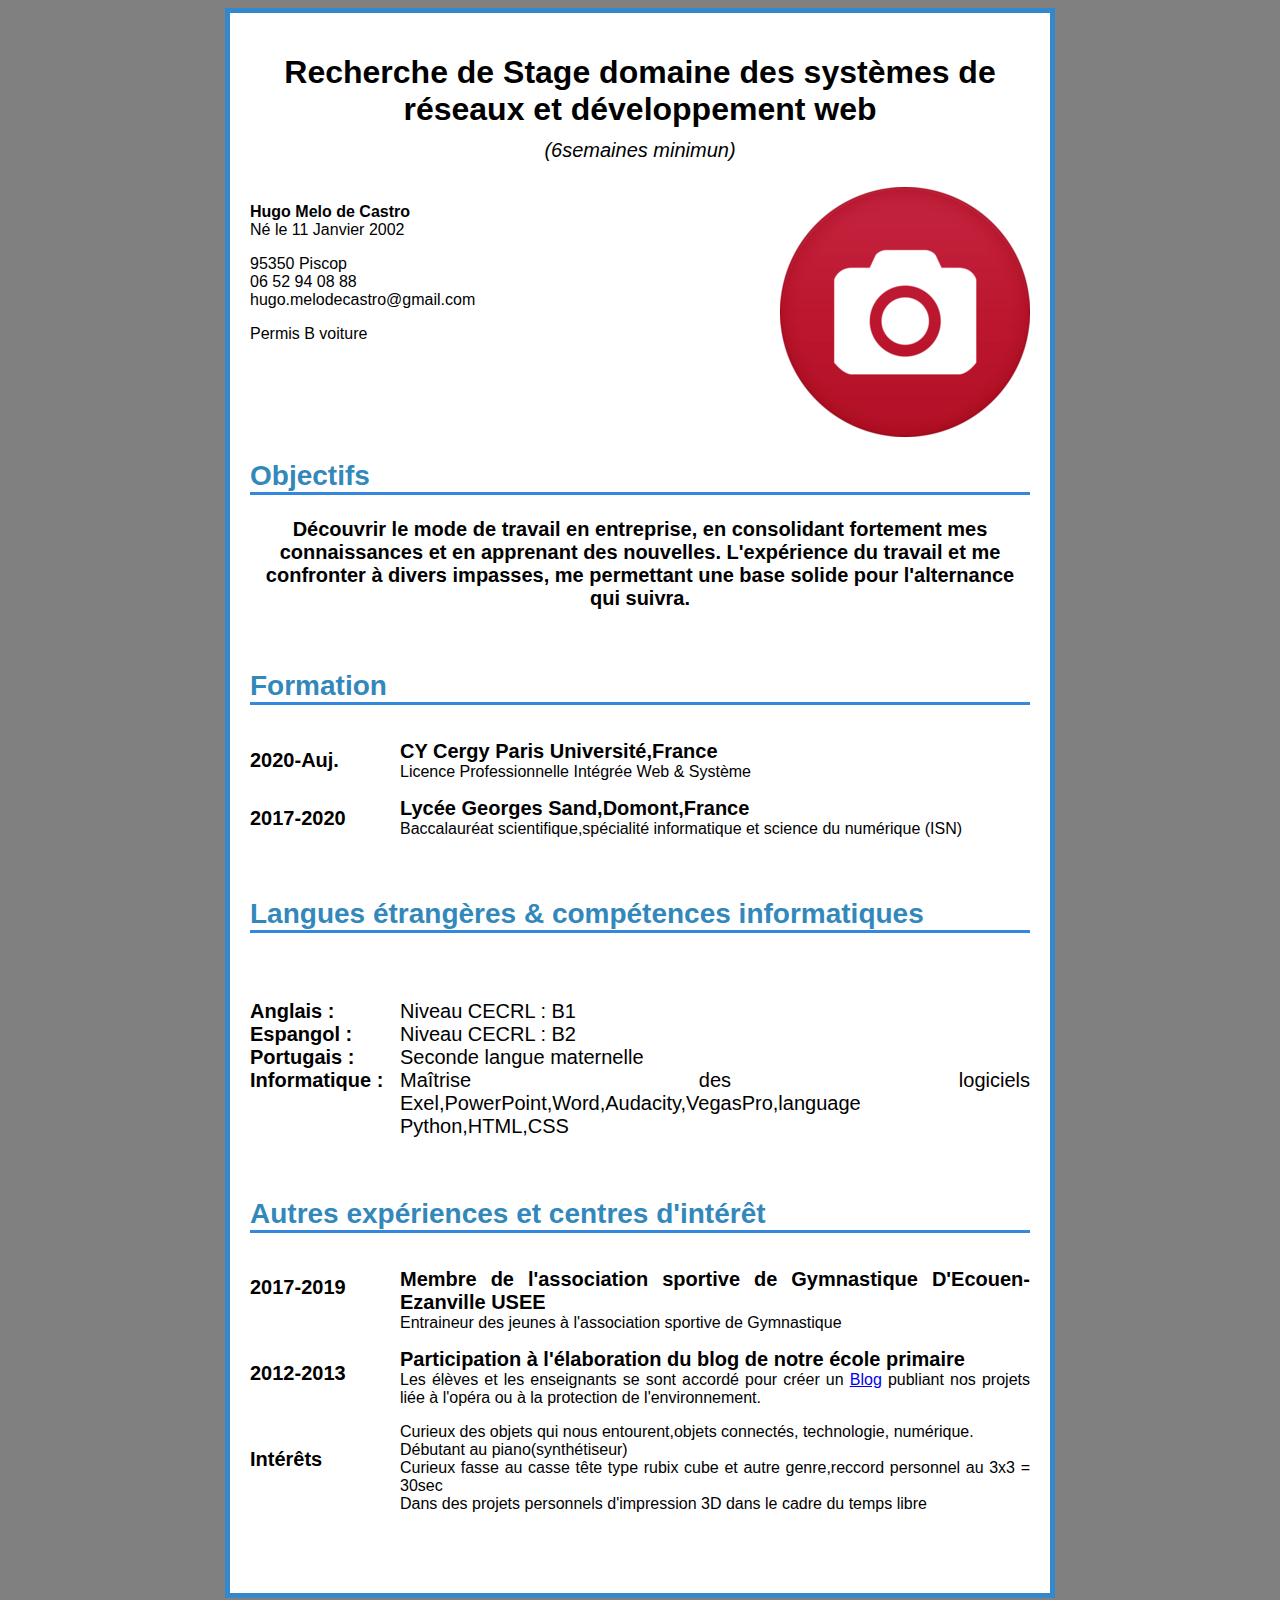
==== index.html @ 8ddc9da8 "Update index.html" ====
<!DOCTYPE HTML>
<html>
	<head>
		<title>CV de Hugo Melo de Castro</title>
		<meta charset="utf-8"/>
		<link rel = "stylesheet" href = "cv.css"/>
	</head>
	<body>
		<div class = "page">
		<center>
		<h1>Recherche de Stage domaine des systèmes de réseaux et développement web<br>
		<span class = "durée">(6semaines minimun)</span></h1>
			</center>
		
			<div class ="infophoto">
				<div class = "info">
					<p><strong>Hugo Melo de Castro</strong><br>
					Né le 11 Janvier 2002</p>
					<p>95350 Piscop<br>
					 06 52 94 08 88<br>
					 hugo.melodecastro@gmail.com</p>
					<p>Permis B voiture</p>
				</div>
			
				<div class = "photo">
					<img src = "photo.png" alt = "Photo CV Hugo Melo de Castro"/>
				</div>
				
			</div> 
			
			<div class = "section">
				<div class = "objectif">
					<h2>Objectifs</h2>
					<center>
					<p>Découvrir le mode de travail en entreprise, en consolidant fortement mes connaissances et en apprenant des nouvelles. L'expérience du travail 
					et me confronter à divers impasses, me permettant une base solide pour l'alternance qui suivra. 
					</center></p>
					
				</div>
			</div>
				
			<div class = "section">
				<h2>Formation</h2>
				<div class = "sec-gauche" id = "forma-gauche">
					<p>2020-Auj.</p>
					<p>2017-2020</p>
				</div>
				
				<div class = "sec-droite">
					<p><span class = "titre">CY Cergy Paris Université,France</span><br>
					Licence Professionnelle Intégrée Web & Système </p>
					<p><span class = "titre">Lycée Georges Sand,Domont,France</span><br>
					Baccalauréat scientifique,spécialité informatique et science du numérique (ISN)</p>
				</div>
			</div>
			
			<div class = "section">
				<h2>Langues étrangères & compétences informatiques</h2>
				<div class = "sec-gauche">
					<br>
					<p>Anglais : <br>
					Espangol : <br>
					Portugais : <br>
					Informatique :</p>
				</div>
				
				<div class = "sec-niveau">
					<br>
						<p> Niveau CECRL : B1<br>
						Niveau CECRL : B2<br>
						Seconde langue maternelle<br>
						Maîtrise des logiciels Exel,PowerPoint,Word,Audacity,VegasPro,language Python,HTML,CSS</p>
					
				
				</div>
			</div>
			
			<div class = "section">
				<h2>Autres expériences et centres d'intérêt</h2>
				<div class = "sec-gauche">
					<p>2017-2019</p>
					<br>
					<p>2012-2013</p>
					<br>
					<p>Intérêts</p>
				</div>
				
				<div class = "sec-droite">
					<p><span class = "titre">Membre de l'association sportive de Gymnastique D'Ecouen-Ezanville USEE</span><br>
					Entraineur des jeunes à l'association sportive de Gymnastique</p>
					<p><span class = "titre">Participation à l'élaboration du blog de notre école primaire</span><br>
					Les élèves et les enseignants se sont accordé pour créer un <a href="http://blog.ac-versailles.fr/classecmprevertpiscop/index.php/">Blog</a> publiant nos projets liée à l'opéra ou à la protection de l'environnement. </p>
				
					<p>Curieux des objets qui nous entourent,objets connectés, technologie, numérique.<br>
					Débutant au piano(synthétiseur)<br>
					Curieux fasse au casse tête type rubix cube et autre genre,reccord personnel au 3x3 = 30sec<br>
					Dans des projets personnels d'impression 3D dans le cadre du temps libre</p>
				
				</div>
				
			</div>
			
		</div>
	

	</body>
</html>
---- cv.css ----
body{
	background-color:grey;
}

.page{ 
	width : 780px;
	margin : auto;
	font-family: 'Source sans Pro', Calibri, Tahoma, sans-serif;
	font-size : 16px; 
	border : 5px solid #3388CC;
	padding : 20px;
	background-color : white;
	
	
}
.infophoto{
	height: 250px;
}

.info{
	float : left;
}

.photo{
	float : right
}

h1{
	float : middle;
}

.section{
	margin-bottom : 60px;
	text-align: justify;
}

.sec-gauche{
	float : left;
	font-weight : bold;
	font-size : 20px;
}
.sec-droite{
	margin-left : 150px;
	margin-top : 35px;
}

h2{
	font-size : 28px;
	color : #3388BB;
	border-bottom : 3px solid #3388DD;
}

.durée{
	font-weight : normal;
	font-style : italic;
	font-size : 20px;
}
.titre{
	font-weight : bold;
	font-size : 20px;
}

#forma-gauche p{
	margin-bottom : 35px;
}

.sec-niveau{
	margin-left : 150px;
	margin-top : 0px;
	font-size : 20px;
	margin-bottom : 60px;
	
}

.objectif{
	font-weight : bold;
	font-size : 20px;
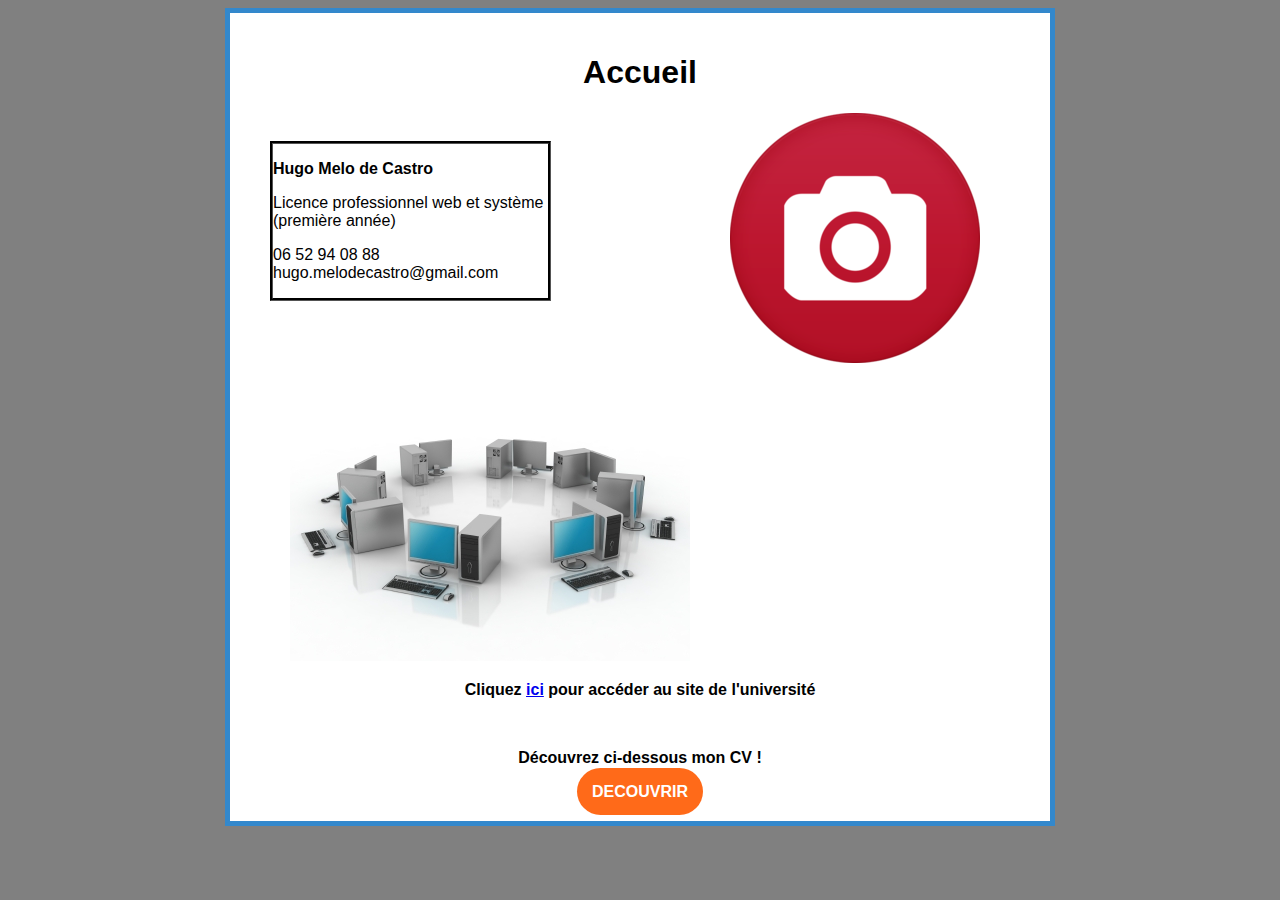
==== commit 3f592461: "Add files via upload" ====
--- a/index.html
+++ b/index.html
@@ -1,107 +1,45 @@
 <!DOCTYPE HTML>
 <html>
 	<head>
-		<title>CV de Hugo Melo de Castro</title>
+		<title>Acceuil</title>
 		<meta charset="utf-8"/>
-		<link rel = "stylesheet" href = "cv.css"/>
+		<link rel = "stylesheet" href = "style.css"/>
 	</head>
+	
 	<body>
 		<div class = "page">
 		<center>
-		<h1>Recherche de Stage domaine des systèmes de réseaux et développement web<br>
-		<span class = "durée">(6semaines minimun)</span></h1>
-			</center>
-		
-			<div class ="infophoto">
-				<div class = "info">
-					<p><strong>Hugo Melo de Castro</strong><br>
-					Né le 11 Janvier 2002</p>
-					<p>95350 Piscop<br>
-					 06 52 94 08 88<br>
-					 hugo.melodecastro@gmail.com</p>
-					<p>Permis B voiture</p>
-				</div>
+		<h1>Accueil</h1>
+		</center>
 			
-				<div class = "photo">
-					<img src = "photo.png" alt = "Photo CV Hugo Melo de Castro"/>
-				</div>
+			<div class = "photo2">
 				
-			</div> 
-			
-			<div class = "section">
-				<div class = "objectif">
-					<h2>Objectifs</h2>
-					<center>
-					<p>Découvrir le mode de travail en entreprise, en consolidant fortement mes connaissances et en apprenant des nouvelles. L'expérience du travail 
-					et me confronter à divers impasses, me permettant une base solide pour l'alternance qui suivra. 
-					</center></p>
-					
-				</div>
-			</div>
+				<img src = "photo.png" alt = "Photo Hugo Melo de Castro"/>
 				
-			<div class = "section">
-				<h2>Formation</h2>
-				<div class = "sec-gauche" id = "forma-gauche">
-					<p>2020-Auj.</p>
-					<p>2017-2020</p>
-				</div>
 				
-				<div class = "sec-droite">
-					<p><span class = "titre">CY Cergy Paris Université,France</span><br>
-					Licence Professionnelle Intégrée Web & Système </p>
-					<p><span class = "titre">Lycée Georges Sand,Domont,France</span><br>
-					Baccalauréat scientifique,spécialité informatique et science du numérique (ISN)</p>
-				</div>
+			</div>		
+			<div class = "info2">
+				<p><strong>Hugo Melo de Castro</strong><br>
+				<p>Licence professionnel web et système (première année)</p>
+				<p>06 52 94 08 88<br>
+				hugo.melodecastro@gmail.com</p>
 			</div>
 			
-			<div class = "section">
-				<h2>Langues étrangères & compétences informatiques</h2>
-				<div class = "sec-gauche">
-					<br>
-					<p>Anglais : <br>
-					Espangol : <br>
-					Portugais : <br>
-					Informatique :</p>
-				</div>
+			<div class ="photo3">
 				
-				<div class = "sec-niveau">
-					<br>
-						<p> Niveau CECRL : B1<br>
-						Niveau CECRL : B2<br>
-						Seconde langue maternelle<br>
-						Maîtrise des logiciels Exel,PowerPoint,Word,Audacity,VegasPro,language Python,HTML,CSS</p>
-					
-				
-				</div>
+				<center><img src = "computers.jpg"/></center>
 			</div>
 			
-			<div class = "section">
-				<h2>Autres expériences et centres d'intérêt</h2>
-				<div class = "sec-gauche">
-					<p>2017-2019</p>
-					<br>
-					<p>2012-2013</p>
-					<br>
-					<p>Intérêts</p>
-				</div>
+			<div class = "lien">
 				
-				<div class = "sec-droite">
-					<p><span class = "titre">Membre de l'association sportive de Gymnastique D'Ecouen-Ezanville USEE</span><br>
-					Entraineur des jeunes à l'association sportive de Gymnastique</p>
-					<p><span class = "titre">Participation à l'élaboration du blog de notre école primaire</span><br>
-					Les élèves et les enseignants se sont accordé pour créer un <a href="http://blog.ac-versailles.fr/classecmprevertpiscop/index.php/">Blog</a> publiant nos projets liée à l'opéra ou à la protection de l'environnement. </p>
-				
-					<p>Curieux des objets qui nous entourent,objets connectés, technologie, numérique.<br>
-					Débutant au piano(synthétiseur)<br>
-					Curieux fasse au casse tête type rubix cube et autre genre,reccord personnel au 3x3 = 30sec<br>
-					Dans des projets personnels d'impression 3D dans le cadre du temps libre</p>
-				
-				</div>
-				
+				<center><p><strong>Cliquez <a href="https://www.cyu.fr/">ici</a> pour accéder au site de l'université</strong></p></center>
 			</div>
 			
-		</div>
+			<div class = "bouton">
+				<p><center><strong>Découvrez ci-dessous mon CV !</strong></center></p>
+				<center><a class = "button" href="cv.html"><strong>DECOUVRIR</strong></a></center>
+			</div> 
 	
-
+	
 	</body>
-</html>
+</html>--- a/style.css
+++ b/style.css
@@ -0,0 +1,132 @@
+body{
+	background-color:grey;
+}
+
+
+
+.page{ 
+	width : 780px;
+	margin : auto;
+	font-family: 'Source sans Pro', Calibri, Tahoma, sans-serif;
+	font-size : 16px; 
+	border : 5px solid #3388CC;
+	padding : 20px;
+	background-color : white;
+	
+}
+
+.photo2 {
+	float : right;
+	margin-right : 50px;
+}
+
+.photo3 {
+	
+	margin-top : 60px;
+
+	
+}
+.info2 {
+	border-width:3px;
+	border-style:groove;
+	border-color:black;
+	width : 275px;
+	margin-left : 20px;
+	margin-top : 50px;
+}
+.bouton {
+	margin-top: 50px;
+	
+
+}
+
+	.button {
+		background-color: #ff6a19;
+		border: none;
+		color: white;
+		padding: 15px;
+		text-align : center;
+		text-decoration:none;
+		display: incline-block;
+		font-size: 16px;
+		margin: 4px 2px;
+		border-radius : 2rem;
+
+	}
+	
+
+	.button2 {
+		margin-top : 40px;
+	}
+
+
+.infophoto{
+	height: 250px;
+}
+
+.info{
+	float : left;
+}
+
+.photo{
+	float : right
+}
+
+h1{
+	float : middle;
+}
+
+.section{
+	margin-bottom : 60px;
+	text-align: justify;
+}
+
+.sec-gauche{
+	float : left;
+	font-weight : bold;
+	font-size : 20px;
+}
+.sec-droite{
+	margin-left : 150px;
+	margin-top : 35px;
+}
+
+h2{
+	font-size : 28px;
+	color : #3388BB;
+	border-bottom : 3px solid #3388DD;
+}
+
+.durée{
+	font-weight : normal;
+	font-style : italic;
+	font-size : 20px;
+}
+.titre{
+	font-weight : bold;
+	font-size : 20px;
+}
+
+#forma-gauche p{
+	margin-bottom : 35px;
+}
+
+.sec-niveau {
+	margin-left : 150px;
+	margin-top : 0px;
+	font-size : 20px;
+	margin-bottom : 60px;
+	
+}
+
+.objectif {
+	font-weight : bold;
+	font-size : 20px;
+}
+	
+
+	
+	
+	
+
+	
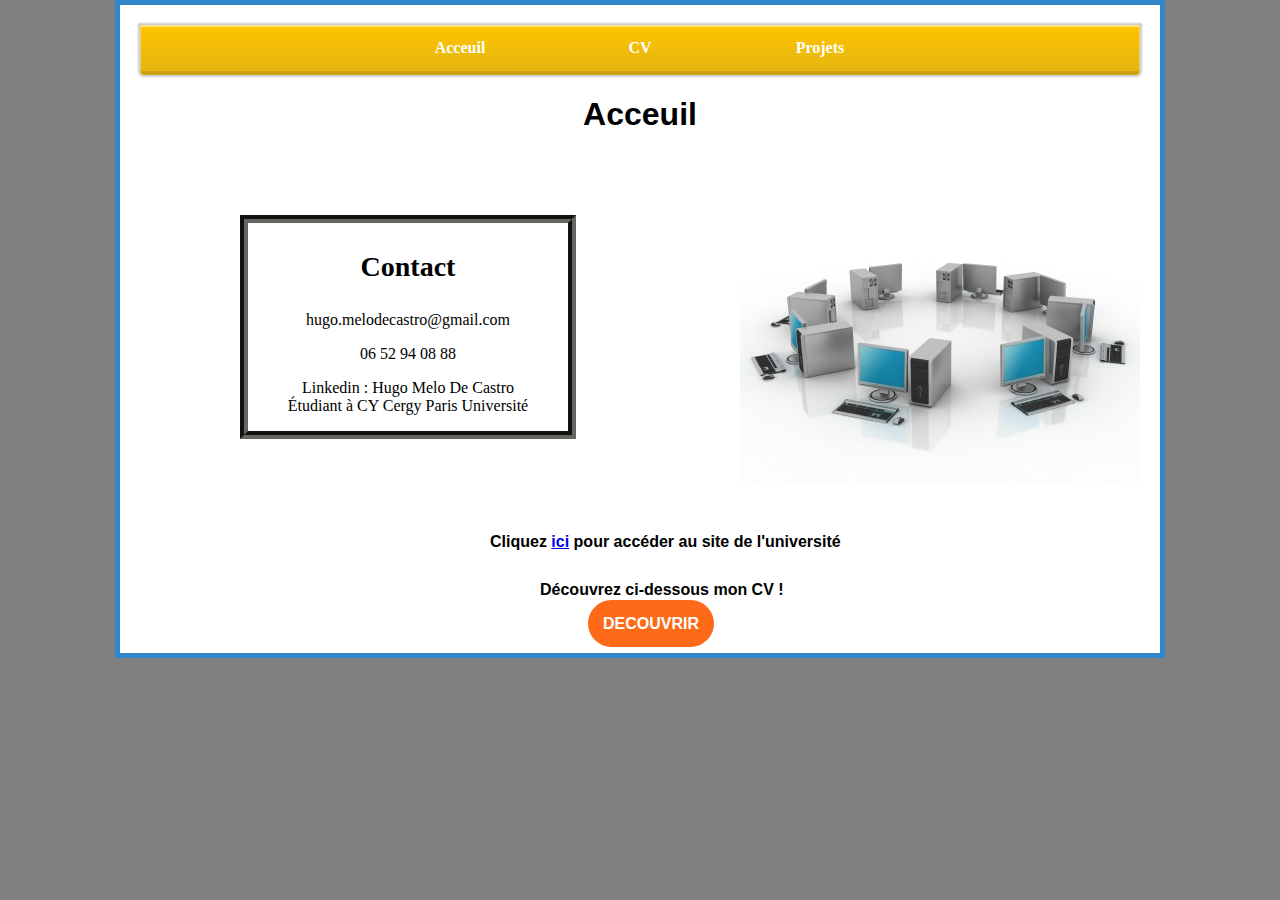
==== commit 93dc2157: "Add files via upload" ====
--- a/index.html
+++ b/index.html
@@ -7,39 +7,47 @@
 	</head>
 	
 	<body>
-		<div class = "page">
-		<center>
-		<h1>Accueil</h1>
-		</center>
+		<div class ="page2">
+			<div id="fondmenu">	
+				<ul id="menu">
+					<li><a href="#">Acceuil</a></li>
+					<li><a href="cv.html">CV</a></li>
+					<li><a href="projets.html">Projets</a></li>
+		
 			
-			<div class = "photo2">
-				
-				<img src = "photo.png" alt = "Photo Hugo Melo de Castro"/>
-				
+				</ul>
+			</div>
+			<div id ="acceuil">
+				<h1>Acceuil</h1>
+			</div>	
+			<div class ="haut">
+				<div class ="contact">
+					<div id ="contact">
+						<p><strong>Contact</strong></p>
+					</div>
+						<p>hugo.melodecastro@gmail.com</p>
+						<p>06 52 94 08 88</p>
+						<p>Linkedin : Hugo Melo De Castro<br>
+						Étudiant à CY Cergy Paris Université</p>
+						
+					
+				</div>
+			
+				<div class = "photoo"> <img src = "computers.jpg" alt = "Photo CV Hugo Melo de Castro"/></div>
+					
 				
 			</div>		
-			<div class = "info2">
-				<p><strong>Hugo Melo de Castro</strong><br>
-				<p>Licence professionnel web et système (première année)</p>
-				<p>06 52 94 08 88<br>
-				hugo.melodecastro@gmail.com</p>
+			<div class = "bas">
+				<div class ="lien">
+					<p>Cliquez <a href="https://www.cyu.fr/">ici</a> pour accéder au site de l'université</p>
+				</div>
+			
+				<div class = "bouton">
+					<p>Découvrez ci-dessous mon CV !</p>
+					
+					<a class = "button" href="cv.html">DECOUVRIR</a>
+				</div> 
 			</div>
-			
-			<div class ="photo3">
-				
-				<center><img src = "computers.jpg"/></center>
-			</div>
-			
-			<div class = "lien">
-				
-				<center><p><strong>Cliquez <a href="https://www.cyu.fr/">ici</a> pour accéder au site de l'université</strong></p></center>
-			</div>
-			
-			<div class = "bouton">
-				<p><center><strong>Découvrez ci-dessous mon CV !</strong></center></p>
-				<center><a class = "button" href="cv.html"><strong>DECOUVRIR</strong></a></center>
-			</div> 
-	
-	
+		</div>
 	</body>
 </html>--- a/style.css
+++ b/style.css
@@ -1,41 +1,121 @@
 body{
 	background-color:grey;
-}
-
+	padding: 0;
+	margin: 0;
+}
+
+#fondmenu {
+	width : 100%;
+	height: 50px;
+	background : linear-gradient(#FFC500, #E3B312);
+	border-radius: 0px 0px 4px 4px;
+	box-shadow: 0px 0px 2px 2px rgba(0,0,0,0.2),
+			0px 1px 0px 1px rgba(255,255,255, 0.5) inset,
+			0px -3px 0px 1px rgba(0,0,0, 0.1) inset;
+}
+
+#menu {
+		font-family: "Trebucher MS";
+		margin-right: auto;
+		margin-left: auto;
+		display : table;	
+		padding : 0px;
+		margin-top : 0;
+}
+
+
+#menu li {
+		display : table-cell;
+		width : 180px;
+		transition : 1s;
+}
+#menu li:hover{
+	width : 190px;
+	transition : 1s;
+}
+
+#menu a {
+	color : white;
+	font-weight: 900;
+	text-decoration : none;
+	display : block;
+	line-height: 46px;
+	text-align : center;
+	text-shadow :  0 1px 0 rgba(0,0,0,0,2);
+	transition : text-shadow, color 1s;
+}
+
+#menu a:hover {
+	color : black;
+		text-shadow :  0 1px 0 rgba(255,255,255,0.2);
+		background : rgba(255,255,255,0.1);
+		transition : text-shadow, color 1s;
+		border-bottom : 4px solid rgba(255,255,255,0.8);
+}
 
 
 .page{ 
-	width : 780px;
+	width : 800px;
+	margin : auto;
+	font-family: 'Source sans Pro', Calibri, Tahoma, sans-serif;
+	font-size : 20px; 
+	border : 5px solid #3388CC;
+	padding : 20px;
+	background-color : white;
+	
+}
+.page2{ 
+	width : 1000px;
 	margin : auto;
 	font-family: 'Source sans Pro', Calibri, Tahoma, sans-serif;
 	font-size : 16px; 
 	border : 5px solid #3388CC;
 	padding : 20px;
 	background-color : white;
-	
-}
-
-.photo2 {
-	float : right;
-	margin-right : 50px;
-}
-
-.photo3 {
-	
+}
+
+#acceuil {
+	text-align : center;
+}
+.haut {
+	width : 1000px;
+}
+
+.bas {
+		margin-top : 40%;
+}
+.contact {
+	
+	width : 320px;
 	margin-top : 60px;
-
-	
-}
-.info2 {
-	border-width:3px;
-	border-style:groove;
-	border-color:black;
-	width : 275px;
-	margin-left : 20px;
-	margin-top : 50px;
-}
+	border : groove 8px #666661;
+	text-align : center;
+	font-family: "Lucida Sans Unicode";
+	float : left;
+	margin-left : 10%;
+	
+	
+}
+
+
+#contact {
+	font-size : 28px;
+	text-align : center;
+	width : 320px;
+}
+
+.lien {
+	margin-top : 120px;
+	font-weight: bold;
+	margin-left : 35%
+	
+}
+
 .bouton {
-	margin-top: 50px;
+	margin-top: 30px;
+	font-weight: bold;
+	margin-left : 40%;
+	
 	
 
 }
@@ -51,12 +131,15 @@
 		font-size: 16px;
 		margin: 4px 2px;
 		border-radius : 2rem;
+		font-weight: bold;
+		margin-left : 8%;
 
 	}
 	
 
 	.button2 {
 		margin-top : 40px;
+			
 	}
 
 
@@ -68,12 +151,18 @@
 	float : left;
 }
 
+.photoo{
+	float : right;
+	margin-top : 3%;
+
+	
+}
 .photo{
-	float : right
+	float : right;
 }
 
 h1{
-	float : middle;
+	float : center;
 }
 
 .section{
@@ -125,8 +214,37 @@
 }
 	
 
-	
-	
-	
-
-	
+
+
+
+
+
+
+
+
+
+
+
+
+
+.information {
+	
+	width : 800px;
+	height: 50px;
+	background : linear-gradient(#FFC500, #E3B312);
+	border : groove 8px #666661;
+	
+	
+}
+
+#titre_p {
+	font-family: "Trebucher MS";
+	margin-right: auto;
+	margin-left: auto;
+	margin-bottom : 50px;
+	display : table;	
+	padding : 0px;
+	margin-top : 0;
+}
+
+	
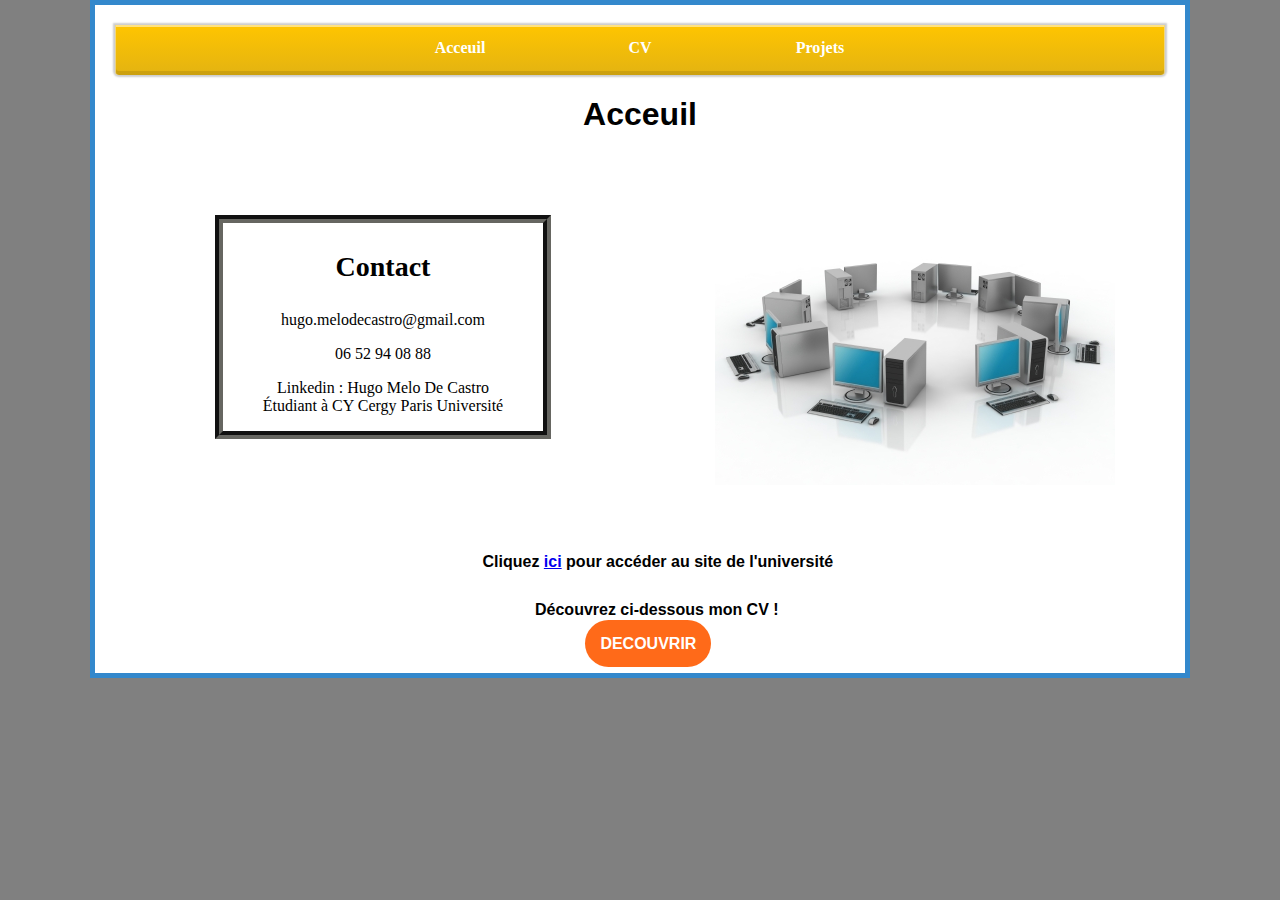
==== commit bbf18f36: "Update index.html" ====
--- a/index.html
+++ b/index.html
@@ -33,7 +33,7 @@
 					
 				</div>
 			
-				<div class = "photoo"> <img src = "computers.jpg" alt = "Photo CV Hugo Melo de Castro"/></div>
+				<div class = "photoo"> <img src = "computers.jpg" alt = "image"/></div>
 					
 				
 			</div>		
@@ -50,4 +50,4 @@
 			</div>
 		</div>
 	</body>
-</html>+</html>
--- a/style.css
+++ b/style.css
@@ -65,7 +65,7 @@
 	
 }
 .page2{ 
-	width : 1000px;
+	width : 1050px;
 	margin : auto;
 	font-family: 'Source sans Pro', Calibri, Tahoma, sans-serif;
 	font-size : 16px; 
@@ -74,6 +74,8 @@
 	background-color : white;
 }
 
+
+	
 #acceuil {
 	text-align : center;
 }
@@ -139,6 +141,8 @@
 
 	.button2 {
 		margin-top : 40px;
+		
+	
 			
 	}
 
@@ -149,6 +153,7 @@
 
 .info{
 	float : left;
+	
 }
 
 .photoo{
@@ -211,6 +216,7 @@
 .objectif {
 	font-weight : bold;
 	font-size : 20px;
+	
 }
 	
 
@@ -229,22 +235,35 @@
 
 .information {
 	
-	width : 800px;
-	height: 50px;
+	width : 1000px;
+	height: 100px;
 	background : linear-gradient(#FFC500, #E3B312);
 	border : groove 8px #666661;
-	
-	
-}
-
-#titre_p {
-	font-family: "Trebucher MS";
-	margin-right: auto;
-	margin-left: auto;
-	margin-bottom : 50px;
-	display : table;	
-	padding : 0px;
-	margin-top : 0;
-}
-
-	
+	margin-right : 100px; 
+	
+	
+	
+}
+
+h1 {
+	text-align : center ;
+	
+}
+
+
+.photooo {
+	
+	float : right ; 
+	
+}
+
+	
+.haut_gauche {
+	width : 40% ; 
+	margin-top : 10% ;
+	w
+	
+	
+	
+}
+
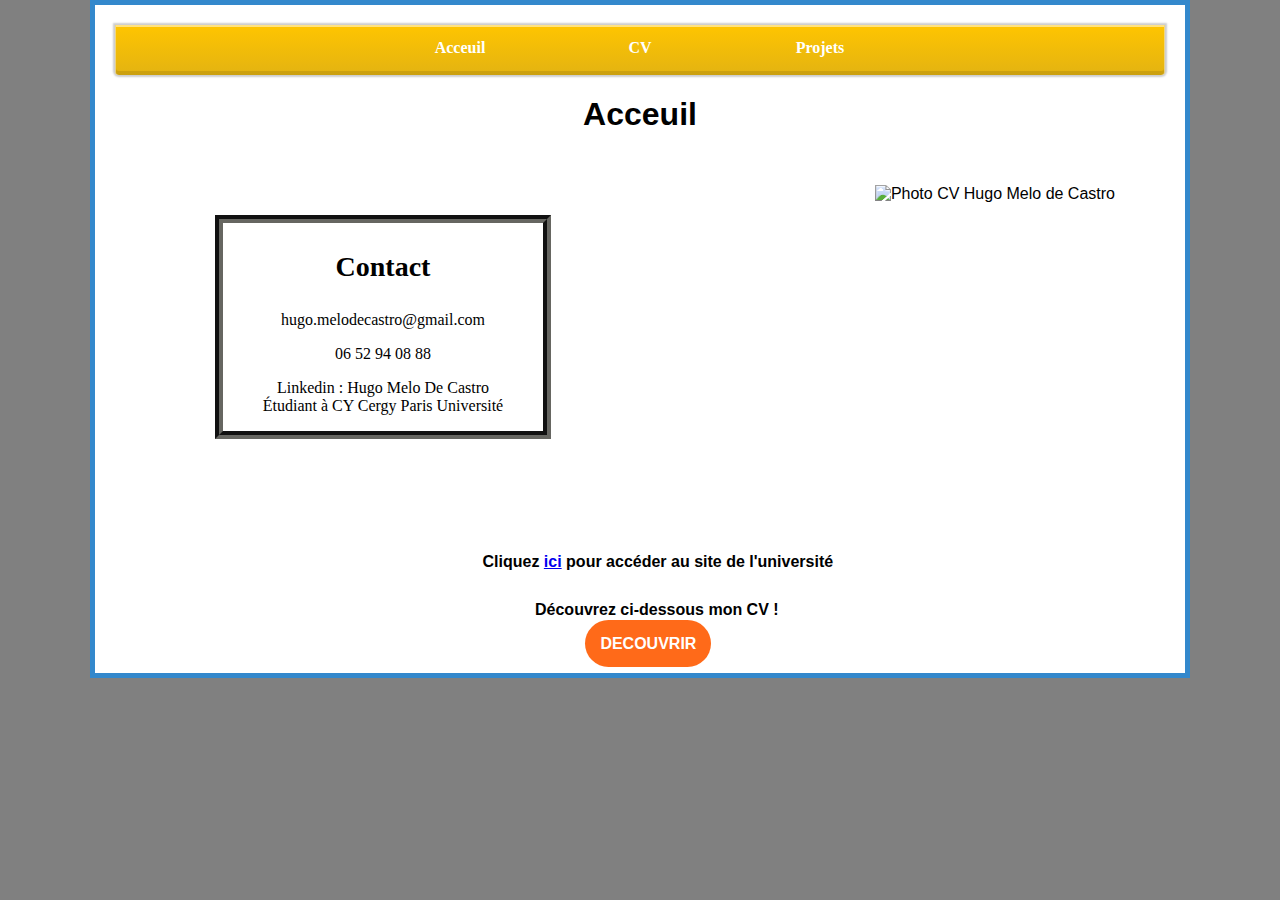
==== commit b407d854: "Add files via upload" ====
--- a/index.html
+++ b/index.html
@@ -33,7 +33,7 @@
 					
 				</div>
 			
-				<div class = "photoo"> <img src = "computers.jpg" alt = "image"/></div>
+				<div class = "photoo"> <img src = "computers.jpg" alt = "Photo CV Hugo Melo de Castro"/></div>
 					
 				
 			</div>		
@@ -50,4 +50,4 @@
 			</div>
 		</div>
 	</body>
-</html>
+</html>--- a/style.css
+++ b/style.css
@@ -219,8 +219,8 @@
 	
 }
 	
-
-
+.t_obj {
+	text-align : center;
 
 
 
@@ -252,18 +252,57 @@
 
 
 .photooo {
-	
-	float : right ; 
-	
-}
-
-	
-.haut_gauche {
-	width : 40% ; 
+	margin-left : 25%;
+	
+}
+
+	
+.haut_p {
+	width : 100% ; 
+
+}
+	
+.haut_mid {
+	
+	width : 750px;
 	margin-top : 10% ;
-	w
-	
-	
-	
-}
-
+	margin-left : 10%;
+	margin-right : 5%;
+	color : #C70039  ;
+	border : groove 8px #666661;	
+	margin-bottom : 1%;
+	
+	
+	
+}
+
+h3 {
+		font-size : 25px ;
+}
+
+
+.rep1 {
+	color : #C79A0E ;
+	font-size : 25px;
+	font-weight: bold;
+}
+
+.rep2 {
+	color : #C79A0E ;
+	font-size : 25px;
+	font-weight: bold;
+}
+.milieu {
+	margin-top : 10%;
+}
+
+.b1_droite { 
+	float : right;
+	
+}
+	
+.b1_gauche {
+	margin-bottom : 30% ;
+	margin-top : 5%;
+	font-size : 20px;
+}	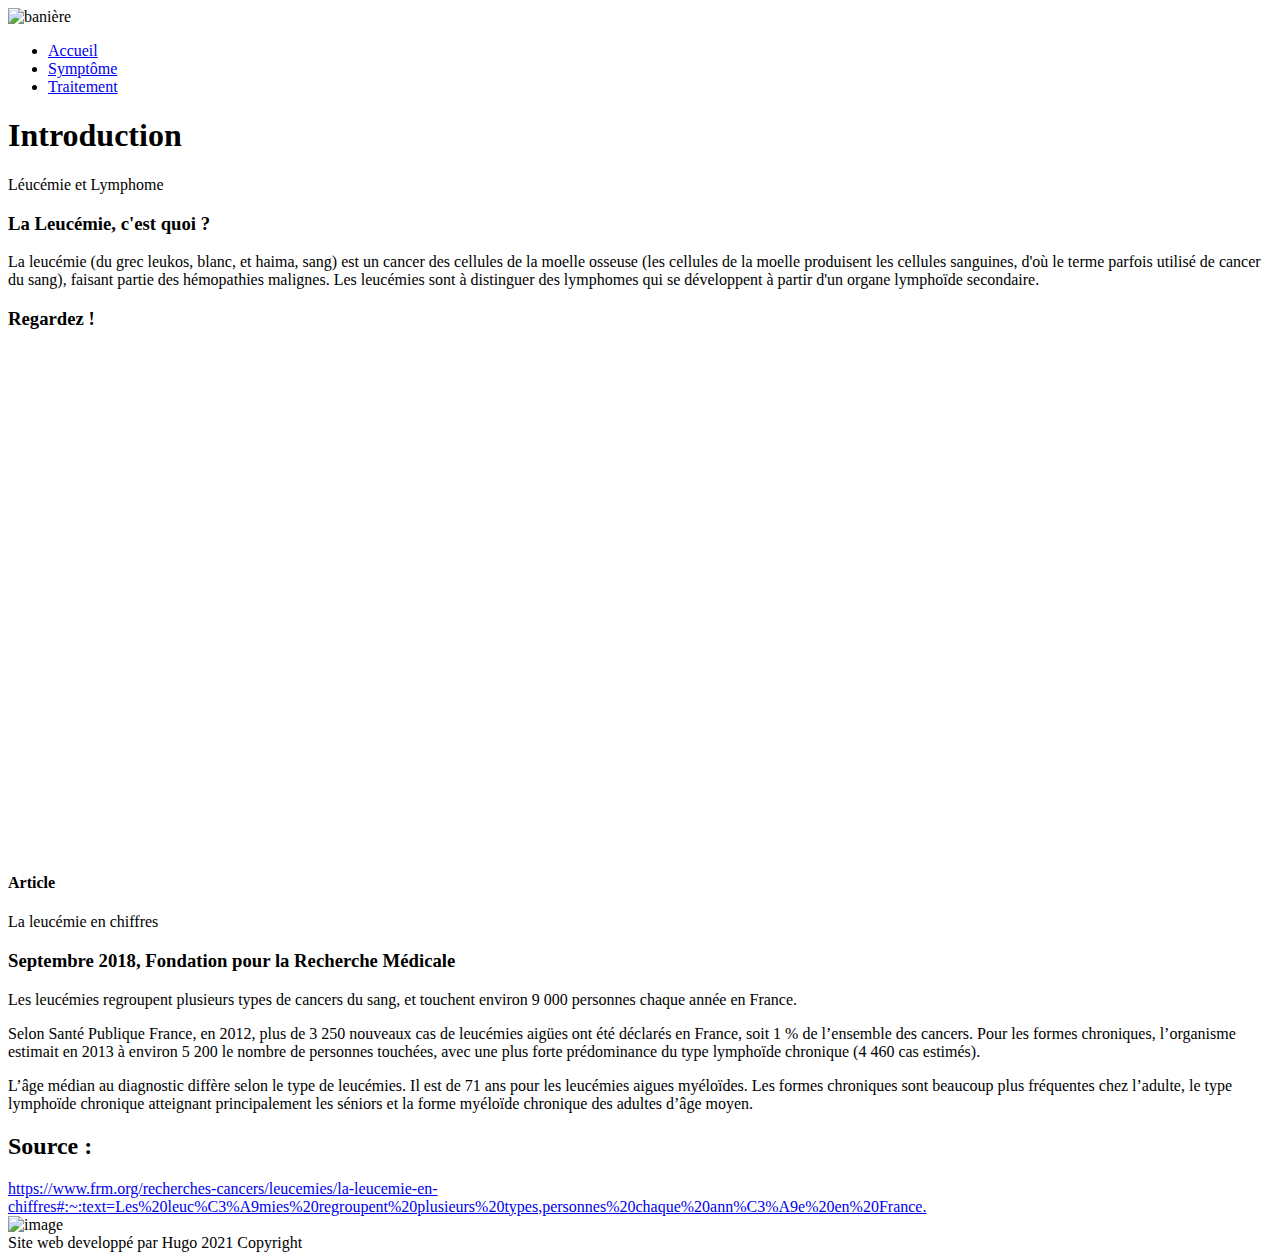
==== commit dce8e2b7: "Add files via upload" ====
--- a/index.html
+++ b/index.html
@@ -1,53 +1,90 @@
 <!DOCTYPE HTML>
-<html>
+<html lang = "fr">
 	<head>
-		<title>Acceuil</title>
+		<title>Leucémie</title>
 		<meta charset="utf-8"/>
 		<link rel = "stylesheet" href = "style.css"/>
 	</head>
 	
 	<body>
-		<div class ="page2">
-			<div id="fondmenu">	
-				<ul id="menu">
-					<li><a href="#">Acceuil</a></li>
-					<li><a href="cv.html">CV</a></li>
-					<li><a href="projets.html">Projets</a></li>
 		
+		
+			<header>
+				<img class="bannière" src = "banière.jpg" alt = "banière"/>
+				
+			</header>
+		
+			<nav>	
+				<ul>
+					<li><a class="navigation" href="#">Accueil</a></li>
+					<li><a class="navigation" href="symptôme.html">Symptôme</a></li>
+					<li><a class="navigation" href="traitement.html">Traitement</a></li>
+				</ul>
+			</nav>
+
+			<h1>Introduction</h1>
+			<p id ="sous-titre">Léucémie et Lymphome</p>
+		
+			<section>
+				<div id ="sec_info">
+					<header id ="header_info">
+						<h3>La Leucémie, c'est quoi ?</h3>
+					</header>
+					<p id ="para_info">La leucémie (du grec leukos, blanc, et haima, sang) est un cancer des cellules
+					de la moelle osseuse (les cellules de la moelle produisent les cellules sanguines,
+					d'où le terme parfois utilisé de cancer du sang), faisant partie des hémopathies malignes.
+					Les leucémies sont à distinguer des lymphomes qui se développent à partir d'un organe lymphoïde secondaire. </p>
+					<section>
+						<h3>Regardez !</h3>
+						<div id ="vdo1">
+							<iframe width="500" height="500" src="https://www.youtube.com/embed/G9-8HpPozi0" frameborder="0" allow="accelerometer; autoplay; clipboard-write; encrypted-media; gyroscope; picture-in-picture" allowfullscreen></iframe>
+						</div>	
+					</section>	
+				</div>		
+				
+			</section>
+		
+			<section>
+				<h4>Article</h4>
+				<div id = "sec_article">
+				<article>
+					<header id ="header_article">
+					
+						<p>La leucémie en chiffres</p>
+						
+					</header>
+					<h3> Septembre 2018, Fondation pour la Recherche Médicale</h3>
+					
+					<div id ="text_article">
+						<p>Les leucémies regroupent plusieurs types de cancers du sang, et touchent environ 9 000 personnes chaque année en France.</p>
+						<p>Selon Santé Publique France, en 2012, plus de 3 250 nouveaux cas de leucémies aigües ont été déclarés en France, soit 1 % de l’ensemble des cancers. Pour 
+						les formes chroniques, l’organisme estimait en 2013 à environ 5 200 le nombre de personnes touchées, avec une plus forte prédominance du type lymphoïde 
+						chronique (4 460 cas estimés).</p>
+						<p>L’âge médian au diagnostic diffère selon le type de leucémies. Il est de 71 ans pour les leucémies aigues myéloïdes. Les formes chroniques sont beaucoup
+						plus fréquentes chez l’adulte, le type lymphoïde chronique atteignant principalement les séniors et la forme myéloïde chronique des adultes d’âge moyen.</p>
+					</div>
 			
-				</ul>
-			</div>
-			<div id ="acceuil">
-				<h1>Acceuil</h1>
-			</div>	
-			<div class ="haut">
-				<div class ="contact">
-					<div id ="contact">
-						<p><strong>Contact</strong></p>
+					<section>
+						<h2>Source : </h2>
+						<div id ="source">
+							<a href="https://www.frm.org/recherches-cancers/leucemies/la-leucemie-en-chiffres#:~:text=Les%20leuc%C3%A9mies%20regroupent%20plusieurs%20types,personnes%20chaque%20ann%C3%A9e%20en%20France.">https://www.frm.org/recherches-cancers/leucemies/la-leucemie-en-chiffres#:~:text=Les%20leuc%C3%A9mies%20regroupent%20plusieurs%20types,personnes%20chaque%20ann%C3%A9e%20en%20France.</a>
+						</div>
+				
+					</section>
+					<div class ="image">
+						<img src="leucémie.jpg" alt="image" />
+		
 					</div>
-						<p>hugo.melodecastro@gmail.com</p>
-						<p>06 52 94 08 88</p>
-						<p>Linkedin : Hugo Melo De Castro<br>
-						Étudiant à CY Cergy Paris Université</p>
-						
-					
+				
+				</article>
 				</div>
+			</section>
 			
-				<div class = "photoo"> <img src = "computers.jpg" alt = "Photo CV Hugo Melo de Castro"/></div>
-					
-				
-			</div>		
-			<div class = "bas">
-				<div class ="lien">
-					<p>Cliquez <a href="https://www.cyu.fr/">ici</a> pour accéder au site de l'université</p>
-				</div>
-			
-				<div class = "bouton">
-					<p>Découvrez ci-dessous mon CV !</p>
-					
-					<a class = "button" href="cv.html">DECOUVRIR</a>
-				</div> 
-			</div>
-		</div>
+			<footer>
+				<div class ="pied">Site web developpé par Hugo 2021 Copyright</div>
+			</footer>
+		
+
 	</body>
+	
 </html>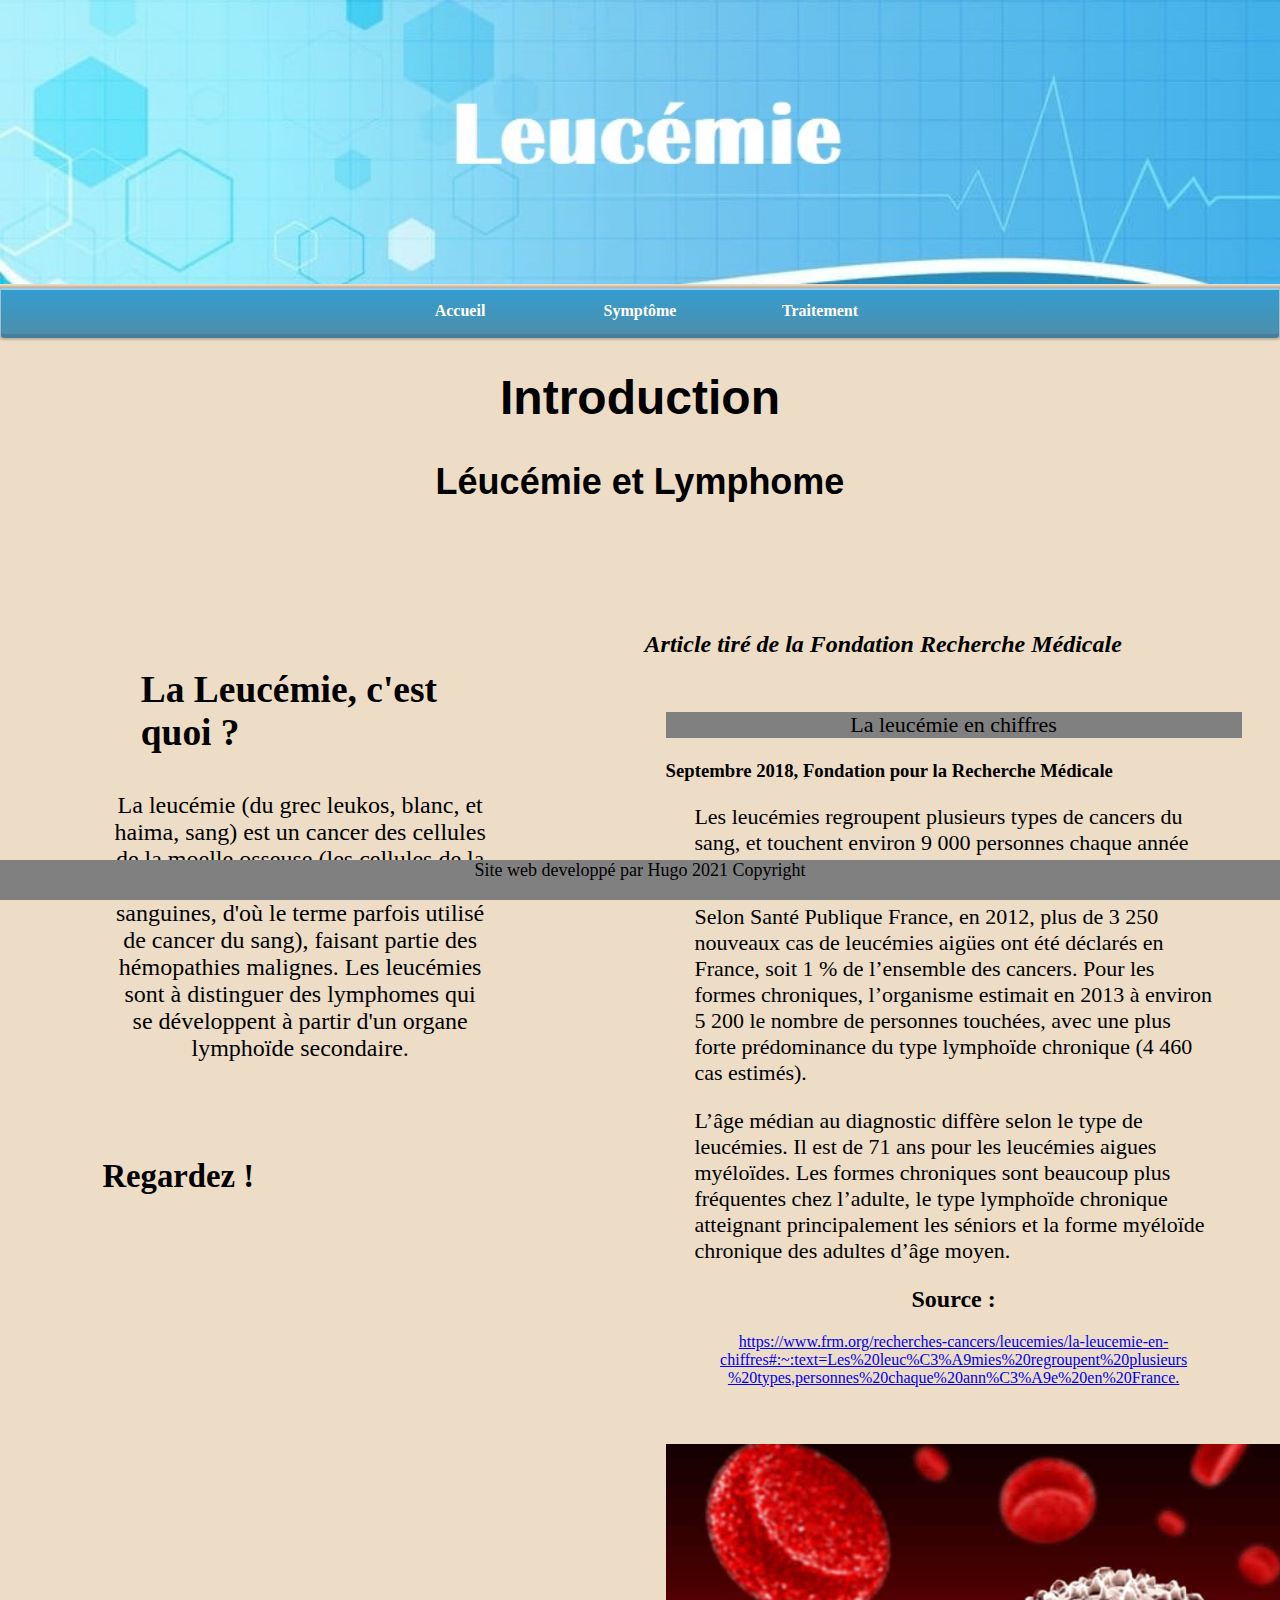
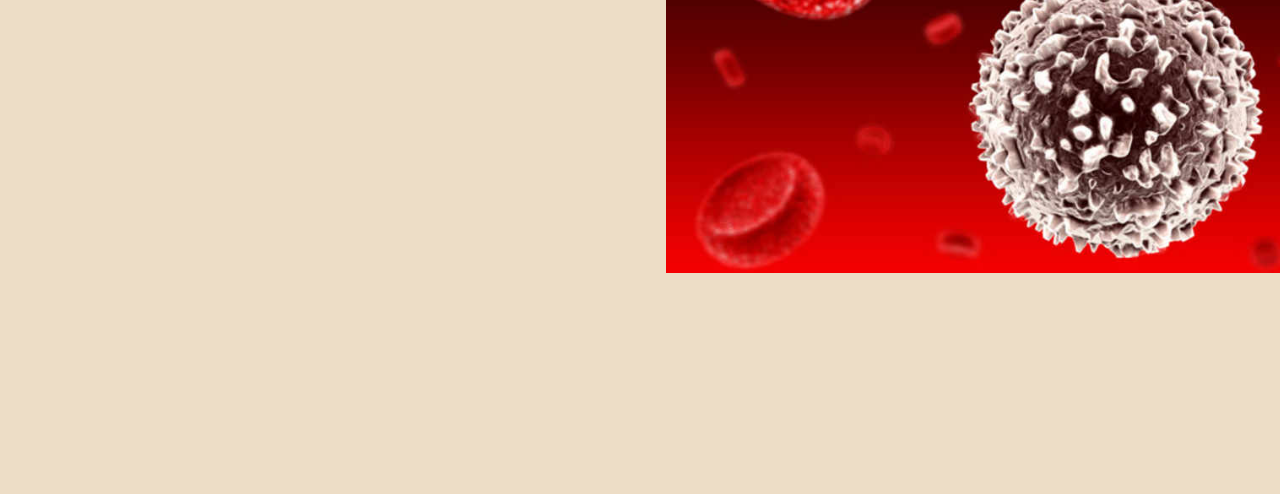
==== commit d1f0fcdf: "Add files via upload" ====
--- a/index.html
+++ b/index.html
@@ -45,38 +45,38 @@
 			</section>
 		
 			<section>
-				<h4>Article</h4>
+				<h4>Article tiré de la Fondation Recherche Médicale</h4>
 				<div id = "sec_article">
-				<article>
-					<header id ="header_article">
-					
-						<p>La leucémie en chiffres</p>
+					<article>
+						<header id ="header_article">
 						
-					</header>
-					<h3> Septembre 2018, Fondation pour la Recherche Médicale</h3>
-					
-					<div id ="text_article">
-						<p>Les leucémies regroupent plusieurs types de cancers du sang, et touchent environ 9 000 personnes chaque année en France.</p>
-						<p>Selon Santé Publique France, en 2012, plus de 3 250 nouveaux cas de leucémies aigües ont été déclarés en France, soit 1 % de l’ensemble des cancers. Pour 
-						les formes chroniques, l’organisme estimait en 2013 à environ 5 200 le nombre de personnes touchées, avec une plus forte prédominance du type lymphoïde 
-						chronique (4 460 cas estimés).</p>
-						<p>L’âge médian au diagnostic diffère selon le type de leucémies. Il est de 71 ans pour les leucémies aigues myéloïdes. Les formes chroniques sont beaucoup
-						plus fréquentes chez l’adulte, le type lymphoïde chronique atteignant principalement les séniors et la forme myéloïde chronique des adultes d’âge moyen.</p>
-					</div>
-			
-					<section>
-						<h2>Source : </h2>
-						<div id ="source">
-							<a href="https://www.frm.org/recherches-cancers/leucemies/la-leucemie-en-chiffres#:~:text=Les%20leuc%C3%A9mies%20regroupent%20plusieurs%20types,personnes%20chaque%20ann%C3%A9e%20en%20France.">https://www.frm.org/recherches-cancers/leucemies/la-leucemie-en-chiffres#:~:text=Les%20leuc%C3%A9mies%20regroupent%20plusieurs%20types,personnes%20chaque%20ann%C3%A9e%20en%20France.</a>
+							<p>La leucémie en chiffres</p>
+							
+						</header>
+						<h3> Septembre 2018, Fondation pour la Recherche Médicale</h3>
+						
+						<div id ="text_article">
+							<p>Les leucémies regroupent plusieurs types de cancers du sang, et touchent environ 9 000 personnes chaque année en France.</p>
+							<p>Selon Santé Publique France, en 2012, plus de 3 250 nouveaux cas de leucémies aigües ont été déclarés en France, soit 1 % de l’ensemble des cancers. Pour 
+							les formes chroniques, l’organisme estimait en 2013 à environ 5 200 le nombre de personnes touchées, avec une plus forte prédominance du type lymphoïde 
+							chronique (4 460 cas estimés).</p>
+							<p>L’âge médian au diagnostic diffère selon le type de leucémies. Il est de 71 ans pour les leucémies aigues myéloïdes. Les formes chroniques sont beaucoup
+							plus fréquentes chez l’adulte, le type lymphoïde chronique atteignant principalement les séniors et la forme myéloïde chronique des adultes d’âge moyen.</p>
 						</div>
 				
-					</section>
-					<div class ="image">
-						<img src="leucémie.jpg" alt="image" />
-		
-					</div>
-				
-				</article>
+						<section>
+							<h2>Source : </h2>
+							<div id ="source">
+								<a href="https://www.frm.org/recherches-cancers/leucemies/la-leucemie-en-chiffres#:~:text=Les%20leuc%C3%A9mies%20regroupent%20plusieurs%20types,personnes%20chaque%20ann%C3%A9e%20en%20France.">https://www.frm.org/recherches-cancers/leucemies/la-leucemie-en-chiffres#:~:text=Les%20leuc%C3%A9mies%20regroupent%20plusieurs<br>%20types,personnes%20chaque%20ann%C3%A9e%20en%20France.</a>
+							</div>
+					
+						</section>
+						<div class ="image">
+							<img src="leucémie.jpg" alt="image" />
+			
+						</div>
+					
+					</article>
 				</div>
 			</section>
 			
--- a/style.css
+++ b/style.css
@@ -0,0 +1,276 @@
+
+html { 
+	height: 100%; 
+}
+
+body{
+	background-color: #EDDDC6;
+	padding: 0;
+	margin: 0;
+
+}
+
+
+img {
+	width : 100%;
+
+}
+
+nav {
+	margin-top : 0%;
+	width : 100%;
+	height: 50px;
+	background : linear-gradient(#329dd1,#4f8da9);
+	border-radius: 0px 0px 4px 4px;
+	box-shadow: 0px 0px 2px 2px rgba(0,0,0,0.2),
+			0px 1px 0px 1px rgba(255,255,255, 0.5) inset,
+			0px -3px 0px 1px rgba(0,0,0, 0.1) inset;
+}
+
+ul {
+		font-family: "Trebucher MS";
+		margin-right: auto;
+		margin-left: auto;
+		display : table;	
+		padding : 0px;
+		margin-top : 0;
+}
+
+li {
+		display : table-cell;
+		width : 180px;
+		transition : 1s;
+}
+
+li:hover{
+	width : 190px;
+	transition : 1s;
+}
+
+.navigation {
+	color : white;
+	font-weight: 900;
+	text-decoration : none;
+	display : block;
+	line-height: 46px;
+	text-align : center;
+	text-shadow :  0 1px 0 rgba(0,0,0,0,2);
+	transition : text-shadow, color 1s;
+}
+
+a:hover {
+	color : black;
+		text-shadow :  0 1px 0 rgba(255,255,255,0.2);
+		background : rgba(255,255,255,0.1);
+		transition : text-shadow, color 1s;
+		border-bottom : 4px solid rgba(255,255,255,0.8);
+}
+
+
+#titre { 
+	float : center ;
+	
+}
+
+
+h1 {
+	font-size: 48px;
+	font-family:Arial, Helvetica, sans-serif;
+	text-align:center;
+}
+
+#sous-titre {
+	font-size: 36px;
+	font-family:Arial, Helvetica, sans-serif;
+	text-align:center;
+	margin-bottom : 10% ;
+	font-weight: bold;
+}
+
+#sec_info {
+	margin-left : 8%;
+	height: 40%;
+	width: 30%;
+	font-size: 28px;
+	float : left ; 
+	margin-bottom : 5%;
+	
+}
+
+#header_info {
+	margin-left : 10% ; 
+	font-size: 32px;
+}
+
+#para_info {
+	margin-left : 3%;
+	margin-top : 3%;
+	margin-bottom : 25%;
+	font-size: 24px;
+	font-family :  Bahnschrift;
+	text-align : center; 
+}
+
+
+#sec_article {
+	float : right ; 
+	width: 45%;
+	margin-right : 3%;
+	
+}
+
+#header_article {
+	background : grey ;
+	text-align : center ;
+	font-size : 22px;
+	font-family: Bahnschrift;
+}
+
+#text_article { 
+	width : 90% ;
+	margin-left : 5% ; 
+	font-size : 22px;
+	font-family: Bahnschrift;
+}
+
+
+
+
+#source {
+	
+	margin-left : 5%;
+	margin-bottom : 10%;
+	width : 90% ;
+	text-align : center;
+}
+
+#f2 {
+	background : grey ;
+}
+
+.image {
+	
+	width : 650px ; 
+	height : 650px ; 
+	margin-right : auto;
+	margin-left : auto;
+	margin-top : 3% ; 
+	
+}
+
+
+#vdo1 {
+	margin-left : 5%;
+	
+
+}
+
+footer { 
+	text-align : center ;
+	background : grey ; 
+	position:fixed;
+	left:0px;
+	bottom:0px;
+	height:40px;
+	width:100%;
+	font-size : 18px;
+	
+}
+
+
+h4 {
+
+	text-align : center;
+	font-size : 24px;
+	font-style: italic;
+	
+}
+
+
+h2 { 
+	text-align : center ; 
+	
+}
+
+
+
+
+
+
+
+
+
+
+
+
+
+
+
+
+
+
+
+
+
+
+
+
+
+
+
+
+
+
+
+
+
+
+
+
+
+
+
+
+#left { 
+	margin-left : 5%;
+	margin-top : 6%;
+	float : left ;
+	width : 40% ;
+	height : 40% ;
+	background : #4f8da9 ;
+}
+
+#mid {
+	margin-top : 6%;
+	margin-left : 30%;
+	float : center ; 
+	background : #4f8da9 ;
+	width : 35%;
+}
+
+#h_img {
+	text-align : center ; 
+	font-style : italic;	
+	font-size : 22px;
+	
+}
+
+#h_mid {
+	text-align : center ; 
+	font-style : italic;	
+	font-size : 22px;
+}
+
+
+#symp_text {
+	
+	margin-top : 10%;
+	margin-left : 55%;
+	margin-right : 5%;
+	text-align : center;
+	font-size : 20px;
+	font-weight: bold;
+	font-family: Bahnschrift;
+	
+}
+
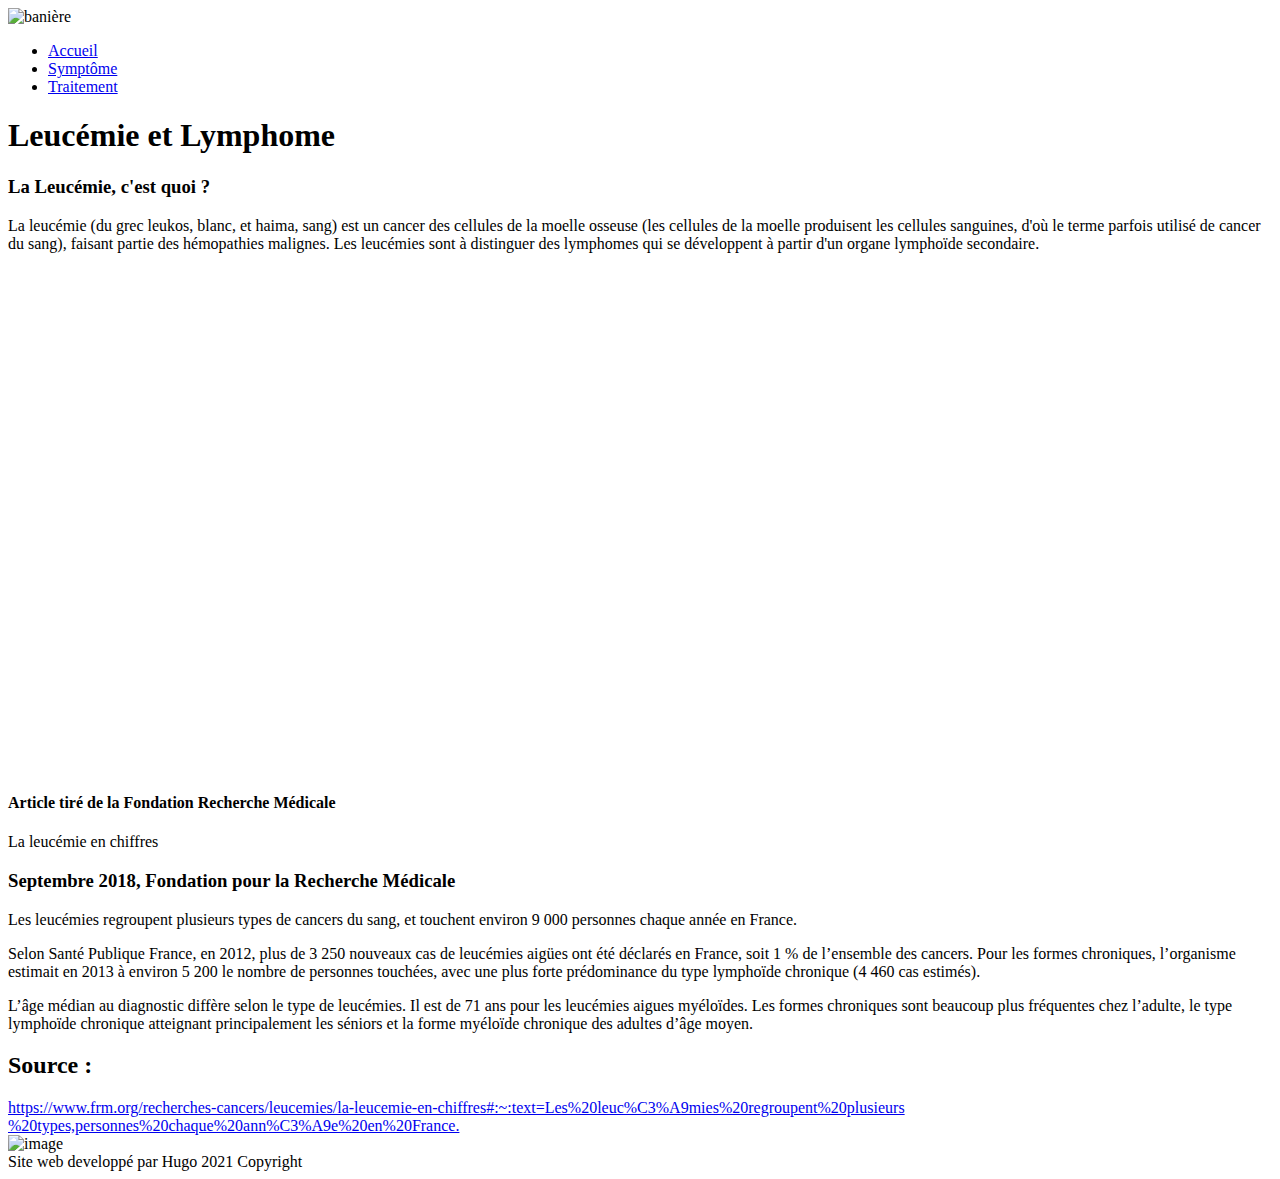
==== commit bc673286: "Add files via upload" ====
--- a/index.html
+++ b/index.html
@@ -21,10 +21,11 @@
 					<li><a class="navigation" href="traitement.html">Traitement</a></li>
 				</ul>
 			</nav>
-
-			<h1>Introduction</h1>
-			<p id ="sous-titre">Léucémie et Lymphome</p>
-		
+			
+			<div class ="title">
+				<h1>Leucémie et Lymphome</h1>
+			</div>
+			
 			<section>
 				<div id ="sec_info">
 					<header id ="header_info">
@@ -35,7 +36,7 @@
 					d'où le terme parfois utilisé de cancer du sang), faisant partie des hémopathies malignes.
 					Les leucémies sont à distinguer des lymphomes qui se développent à partir d'un organe lymphoïde secondaire. </p>
 					<section>
-						<h3>Regardez !</h3>
+						
 						<div id ="vdo1">
 							<iframe width="500" height="500" src="https://www.youtube.com/embed/G9-8HpPozi0" frameborder="0" allow="accelerometer; autoplay; clipboard-write; encrypted-media; gyroscope; picture-in-picture" allowfullscreen></iframe>
 						</div>	
